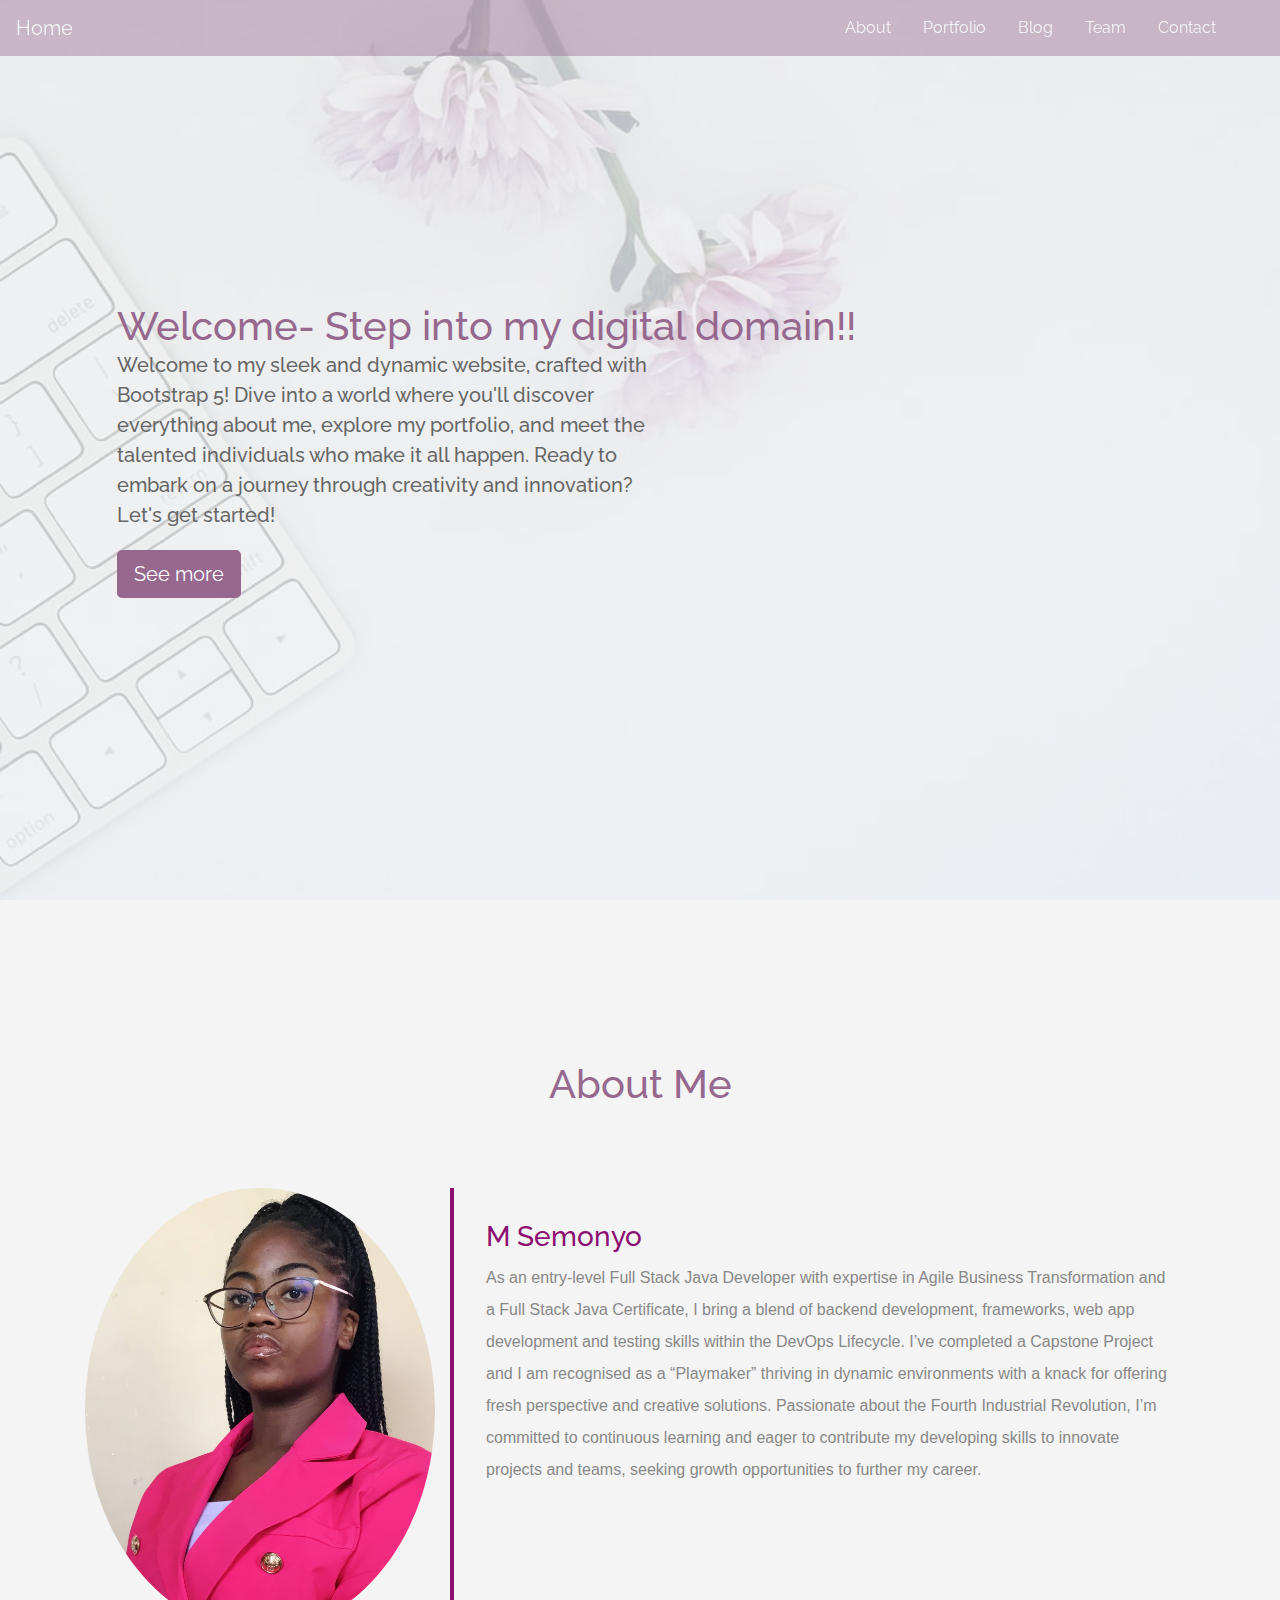
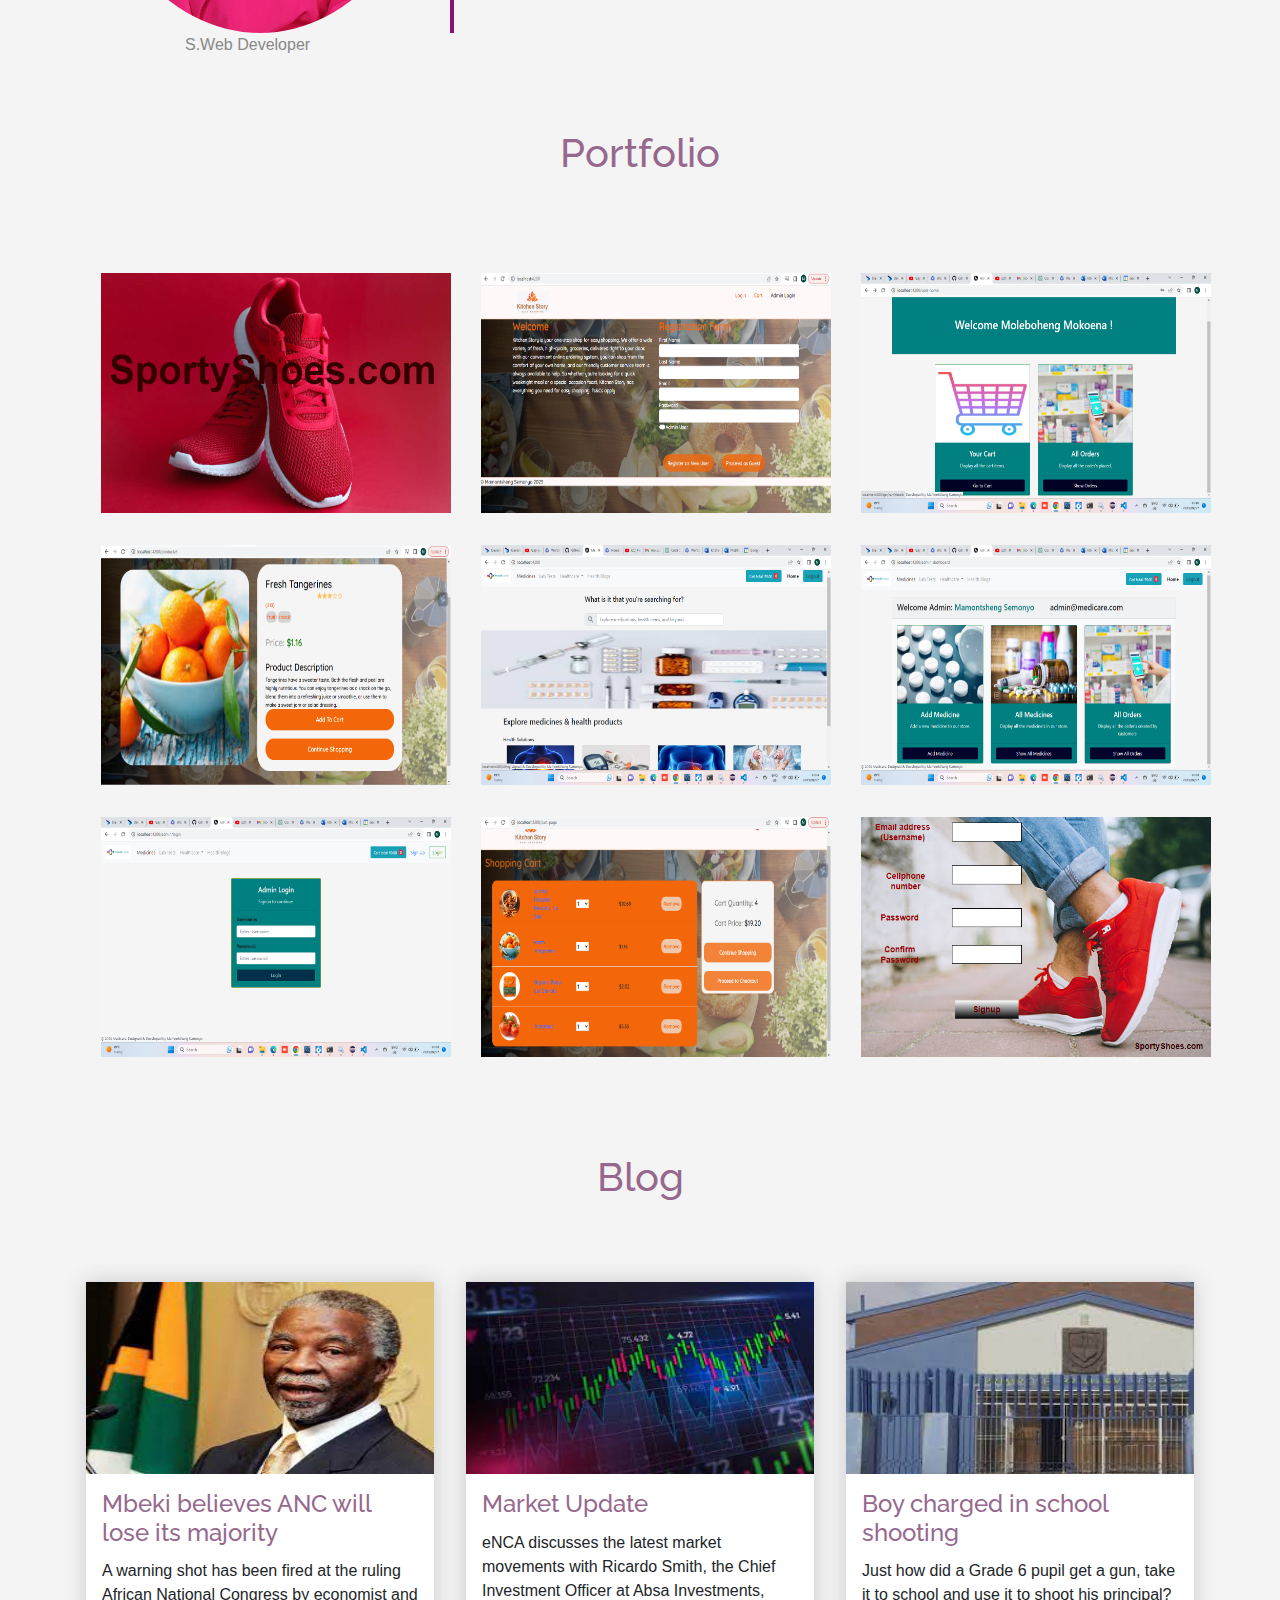
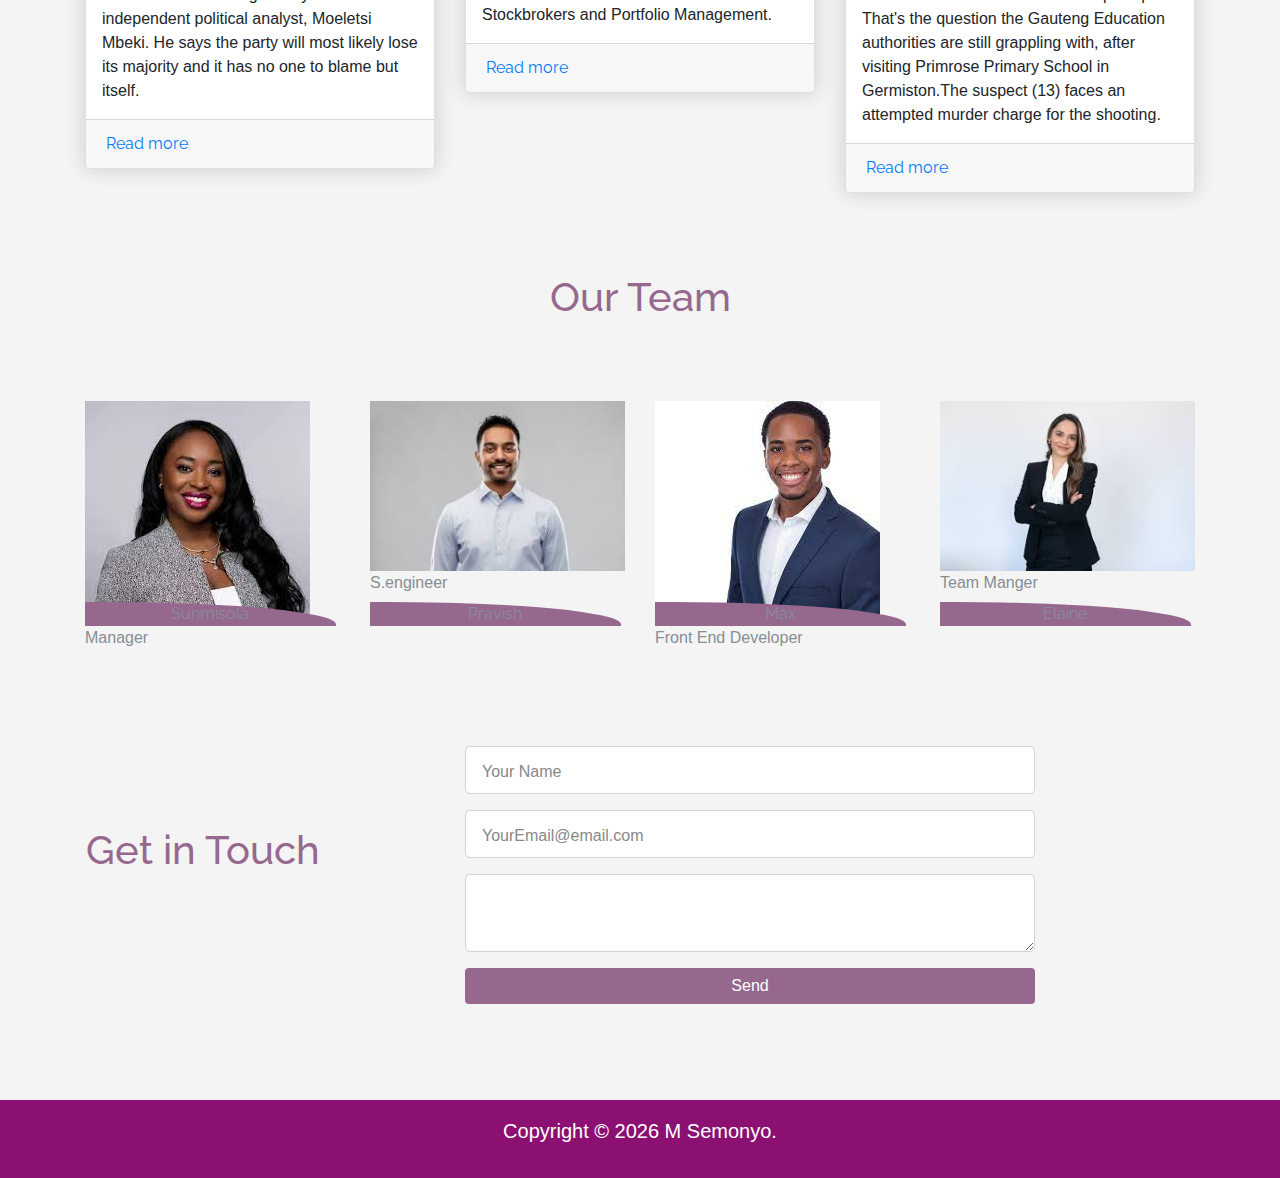
==== index.html @ 9a52df8c "first commit" ====
<!DOCTYPE html>
<html lang="en">
<head>
	<title>Bootstrap 5 landing page</title>
	 <!-- add bootstrap css file -->

      <link rel="stylesheet" type="text/css" href="css/bootstrap.min.css">
      <link rel="stylesheet" type="text/css" href="css/main.css">

</head>
<body>
  <!-- navbar -->

  <nav class="navbar navbar-expand-lg fixed-top ">
	  <a class="navbar-brand" href="#">Home</a>
	  <button class="navbar-toggler" type="button" data-toggle="collapse" data-target="#navbarSupportedContent" aria-controls="navbarSupportedContent" aria-expanded="false" aria-label="Toggle navigation">
	    <span class="navbar-toggler-icon"></span>
	  </button>

	  <div class="collapse navbar-collapse " id="navbarSupportedContent">
	    <ul class="navbar-nav mr-4">
	      
	      <li class="nav-item">
	        <a class="nav-link" data-value="about" href="#">About</a>
	      </li>
	      <li class="nav-item">
	        <a class="nav-link " data-value="portfolio" href="#">Portfolio</a>
	      </li>
	      <li class="nav-item">
	        <a class="nav-link " data-value="blog" href="#">Blog</a>
	      </li>
	      <li class="nav-item">
	        <a class="nav-link " data-value="team" href="#">
	        Team</a>
	      </li>
	      <li class="nav-item">
	        <a class="nav-link " data-value="contact" href="#">Contact</a>
	      </li>
	    </ul>
	    
	  </div>
</nav>
<!-- header -->
<header class="header ">
  <div class="overlay"></div>
   <div class="container">
   	  <div class="description ">
  	<h1>
  		Welcome- Step into my digital domain!!
  		<p>
			Welcome to my sleek and dynamic website, crafted with Bootstrap 5!
		    Dive into a world where you'll discover everything about me, explore
		    my portfolio, and meet the talented individuals who make it all happen. 
			Ready to embark on a journey through creativity and innovation? 
			Let's get started!</p>
  		<button class="btn btn-outline-secondary btn-lg">See more</button>
  	</h1>
  </div>
   </div>
  
</header>

<!-- about section -->
<div class="about" id="about">
	<div class="container">
	  <h1 class="text-center">About Me</h1>
		<div class="row">
			<div class="col-lg-4 col-md-4 col-sm-12">
				<img src="images/IMG_3113.JPG" class="img-fluid">
				<span class="text-justify">S.Web Developer</span>
			</div>
			<div class="col-lg-8 col-md-8 col-sm-12 desc">
			  
				<h3>M Semonyo</h3>
				<p>
                    As an entry-level Full Stack Java Developer with expertise in
                    Agile Business Transformation and a Full Stack Java Certificate, 
                    I bring a blend of backend  development, frameworks, web app 
                    development and testing skills within the DevOps Lifecycle.
                    I’ve completed a Capstone Project and I am recognised as a 
                    “Playmaker” thriving in dynamic environments with a knack for 
                    offering fresh perspective and creative solutions. Passionate 
                    about the Fourth Industrial Revolution, I’m committed to continuous
                    learning and eager to contribute my developing skills to innovate
                    projects and teams, seeking growth opportunities to further my career. 
				</p>
			</div>
		</div>
	</div>
</div>

<!-- portfolio -->
<div class="portfolio" id="portfolio">
     <h1 class="text-center">Portfolio</h1>
	<div class="container">
		<div class="row">
			<div class="col-lg-4 col-md-4 col-sm-12">
				<img src="images/portfolio/image10.png" class="img-fluid">
			</div>
			<div class="col-lg-4 col-md-4 col-sm-12">
				<img src="images/portfolio/image2.png" class="img-fluid">
			</div>
			<div class="col-lg-4 col-md-4 col-sm-12">
				<img src="images/portfolio/image3.png" class="img-fluid">
			</div>

			<div class="col-lg-4 col-md-4 col-sm-12">
				<img src="images/portfolio/image4.png" class="img-fluid">
			</div>
			<div class="col-lg-4 col-md-4 col-sm-12">
				<img src="images/portfolio/image5.png" class="img-fluid">
			</div>
			<div class="col-lg-4 col-md-4 col-sm-12">
				<img src="images/portfolio/image6.png" class="img-fluid">
			</div>

			<div class="col-lg-4 col-md-4 col-sm-12">
				<img src="images/portfolio/image7.png" class="img-fluid">
			</div>
			<div class="col-lg-4 col-md-4 col-sm-12">
				<img src="images/portfolio/image8.png" class="img-fluid">
			</div>
			<div class="col-lg-4 col-md-4 col-sm-12">
				<img src="images/portfolio/image9.png" class="img-fluid">
			</div>
		</div>
	</div>
</div>


<!-- Posts section -->
<div class="blog" id="blog">
	<div class="container">
	<h1 class="text-center">Blog</h1>
		<div class="row">
			<div class="col-md-4 col-lg-4 col-sm-12">
				<div class="card">
					<div class="card-img">
						<img src="images/posts/ThaboMbeki.png" class="img-fluid">
					</div>
					
					<div class="card-body">
					<h4 class="card-title">Mbeki believes ANC will lose its majority</h4>
						<p class="card-text">
							
							A warning shot has been fired at the 
                            ruling African National Congress by economist 
                            and independent political analyst, Moeletsi Mbeki.
                            He says the party will most likely lose its majority
                            and it has no one to blame but itself.
						</p>
					</div>
					<div class="card-footer">
						<a href="https://www.enca.com/top-stories-videos/watch-2024-elections-mbeki-believes-anc-will-lose-its-majority
						" class="card-link">Read more</a>
					</div>
				</div>
			</div>
			<div class="col-md-4 col-lg-4 col-sm-12">
				<div class="card">
					<div class="card-img">
						<img src="images/posts/market.png" class="img-fluid">
					</div>
					
					<div class="card-body">
					   <h4 class="card-title">Market Update</h4>
						<p class="card-text">
							eNCA discusses the latest market movements 
                            with Ricardo Smith, the Chief Investment Officer at Absa 
                            Investments, Stockbrokers and Portfolio Management.
                            




						</p>
					</div>
					<div class="card-footer">
						<a href="https://www.enca.com/business-videos/enca-business-market-update-20-february-2024" class="card-link">Read more</a>
					</div>
				</div>
			</div>
			<div class="col-md-4 col-lg-4 col-sm-12">
				<div class="card">
					<div class="card-img">
						<img src="images/posts/boy.png" class="img-fluid">
					</div>
					
					<div class="card-body">
					<h4 class="card-title">Boy charged in school shooting</h4>
						<p class="card-text">
							Just how did a Grade 6 pupil get a gun,
                            take it to school and use it to shoot his principal?
                            That's the question the Gauteng  Education authorities 
                            are still grappling with, after visiting Primrose Primary
                            School in Germiston.The suspect (13) faces an attempted
                             murder charge for the shooting.
						</p>
					</div>
					<div class="card-footer">
						<a href="https://www.enca.com/news-videos/watch-boy-and-father-charged-school-shooting" class="card-link">Read more</a>
					</div>
				</div>
			</div>
		</div>
	</div>
</div>

<!-- Team section -->
<div class="team" id="team">
	<div class="container">
	   <h1 class="text-center">Our Team</h1>
		<div class="row">
			<div class="col-lg-3 col-md-3 col-sm-12 item">
				<img src="images/lady1.jpg" class="img-fluid" alt="team">
				<div class="des">
					<a href="sunmisola.html" class="employee-link text-muted">Sunmisola</a>
				 </div>
				<span class="text-muted">Manager</span>
			</div>
			<div class="col-lg-3 col-md-3 col-sm-12 item">
				<img src="images/man2.jpg" class="img-fluid" alt="team">
				<div class="des">
					<a href="Pravish.html" class="employee-link text-muted">Pravish</a>
				 </div>
				<span class="text-muted">S.engineer</span>
			</div>
			<div class="col-lg-3 col-md-3 col-sm-12 item">
				<img src="images/man1.jpg" class="img-fluid" alt="team">
				<div class="des">
					<a href="max.html" class="employee-link text-muted">Max</a>
				 </div>
				<span class="text-muted">Front End Developer</span>
			</div>
			<div class="col-lg-3 col-md-3 col-sm-12 item">
				<img src="images/lady2.jpg" class="img-fluid" alt="team">
				 <div class="des">
					<a href="elaine.html" class="employee-link text-muted">Elaine</a>
				 </div>
				<span class="text-muted">Team Manger</span>
			</div>
		</div>
	</div>
</div>

<!-- Contact form -->
<div class="contact-form" id="contact">
	<div class="container">
		<form>
			<div class="row">
				<div class="col-lg-4 col-md-4 col-sm-12">
				  <h1>Get in Touch</h1>	
				</div>
				<div class="col-lg-8 col-md-8 col-sm-12 right">
				   <div class="form-group">
				   	 <input type="text" class="form-control form-control-lg" placeholder="Your Name" name="">
				   </div>
				   <div class="form-group">
				   	 <input type="email" class="form-control form-control-lg" placeholder="YourEmail@email.com" name="email">
				   </div>
				   <div class="form-group">
				   	 <textarea class="form-control form-control-lg">
				   	 	
				   	 </textarea>
				   </div>
				   <input type="submit" class="btn btn-secondary btn-block" value="Send" name="">
				</div>
			</div>
		</form>
	</div>
</div>
	
	<footer class="footer mt-auto py-3" style="background:#8c1071;">
	<div class="container">
		<p class="text-center text-white lead">Copyright &copy; <script type="text/javascript">
			document.write(new Date().getFullYear());
		  </script> M Semonyo.</p>
	  
	</div>
  </footer>
<!-- add Javasscript file from js file -->
<script type="text/javascript" src="js/jquery.min.js"></script>
<script type="text/javascript" src="js/bootstrap.min.js"></script>
<script type="text/javascript" src='js/main.js'></script>

</body>
</html>
---- css/main.css ----
@import url('https://fonts.googleapis.com/css?family=Raleway');

body{
	padding: 0;
	margin: 0;
	background:#f4f4f4;

}
html,h1,h2,h3,h4,h5,h6,a{
	font-family: "Raleway";
}

::-webkit-scrollbar {
  width: 20px;
}

/* Track */
::-webkit-scrollbar-track {
  box-shadow: inset 0 0 5px grey;
  border-radius: 10px;
}
::-webkit-scrollbar{width : 15px;  }
/* Handle */
::-webkit-scrollbar-thumb {
  background: rgb(138, 49, 156);
  border-radius: 10px;
}

.navbar{
	background:#96688e69;
}
.nav-link , .navbar-brand{
	color: #f4f4f4;
	cursor: pointer;
}
.nav-link{
	margin-right: 1em !important;
}
.nav-link:hover{
	background: #f4f4f4;
	color:#96688e;

}
.navbar-collapse{
 justify-content: flex-end;
}
.navbar-toggler{
  background:#fff !important;
}

/*header style*/
.header{
	position: relative;
	background-image: url('../images/background.jpg');

	background-size: cover;
	background-position: center;
}
.overlay{
	position: absolute;
	min-height: 100%;
	min-width: 100%;
	left: 0;
	top: 0;
	background: rgba(244, 244, 244, 0.79);
}
.description{
    position: absolute;
    top: 30%;
    margin: auto;
    padding: 2em;

}
.description h1{
	color:#96688e ;
}
.description p{
	color:#666;
	font-size: 20px;
	width: 50%;
	line-height: 1.5;
}
.description button{
	border:1px  solid #96688e;
	background:#96688e;
	color:#fff;
}
.about{
	margin: 4em 0;
	padding: 1em;
	position: relative;
}
.about h1{
	color:#96688e;
	margin: 2em;
}
.about img{
	height: 100%;
    width: 100%;
    border-radius: 50%
}
.about span{
	display: block;
	color: #888;
	position: absolute;
	left: 115px;
}
.about .desc{
	padding: 2em;
	border-left:4px solid #8c1071;
}
.about .desc h3{
	color: #8c1071;
}
.about .desc p{
	line-height:2;
	color:#888;
}


/*Portfolio*/
.portfolio{
	margin: 4em 0;
    position: relative;	
}
.portfolio h1{
	color:#96688e;
	margin: 2em;	
}
.portfolio img{
	 height: 15rem;
	 width: 100%;
	 margin: 1em;

	

}

/*blog style*/

.blog{
	margin: 4em 0;
	position: relative;	
}
.blog h1{
	color:#96688e;
	margin: 2em;	
}
.blog .card{
	box-shadow: 0 0 20px #ccc;
}
.blog .card img{
	width: 100%;
	height: 12em;
}
@media and (max-width: 768px){
 .team .item img{
 	width: 100%;
 }	
}
.blog .card-title{
	color:#96688e;
	 
}
.blog .card-body{
	padding: 1em;
}
.team{
	margin: 4em 0;
	position: relative;

}
.team h1{
	color:#96688e;
	margin: 2em;	
}
.team .item{
	position: relative;
	overflow: hidden;	
}
.team .des{
	background: #96688e;
	color: #fff;
	text-align: center;
	border-top-right-radius: 93%;
	transition:.3s ease-in-out;
	position: absolute;
	width: 88%;
	bottom: 24px;


}
.team .item:hover .des{
	height: 100%;
	background:#1b02207d;
    position: absolute;
	width: 89%;
	padding: 5em;
	top: 0;
	border-top-right-radius: 0;
}
.contact-form{
	margin: 6em 0;
	position: relative;		
}

.contact-form h1{
	padding:2em 1px;
	color: #96688e; 
}
.contact-form .right{
	max-width: 600px;
}
.contact-form .right .btn-secondary{
	background:  #96688e;
	color: #fff;
	border:0;
}
.contact-form .right .form-control::placeholder{
	color: #888;
	font-size: 16px;
}
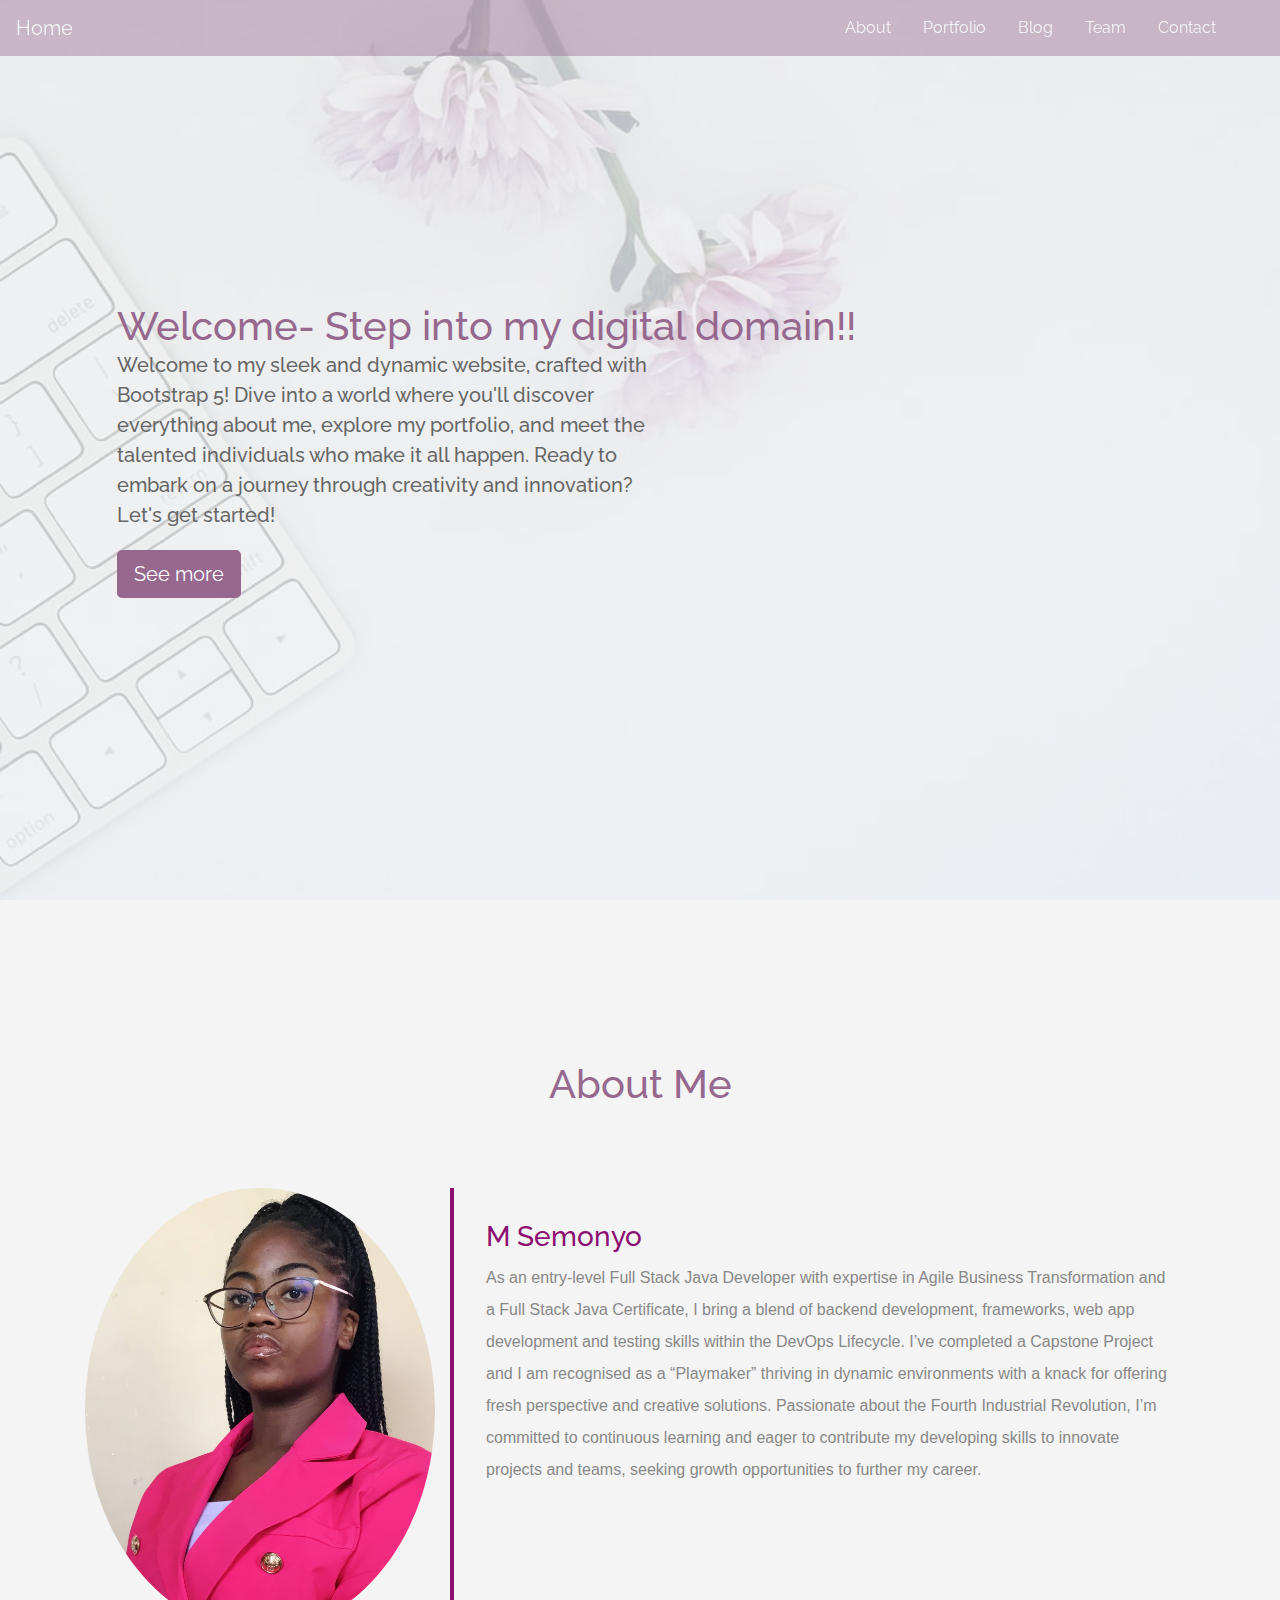
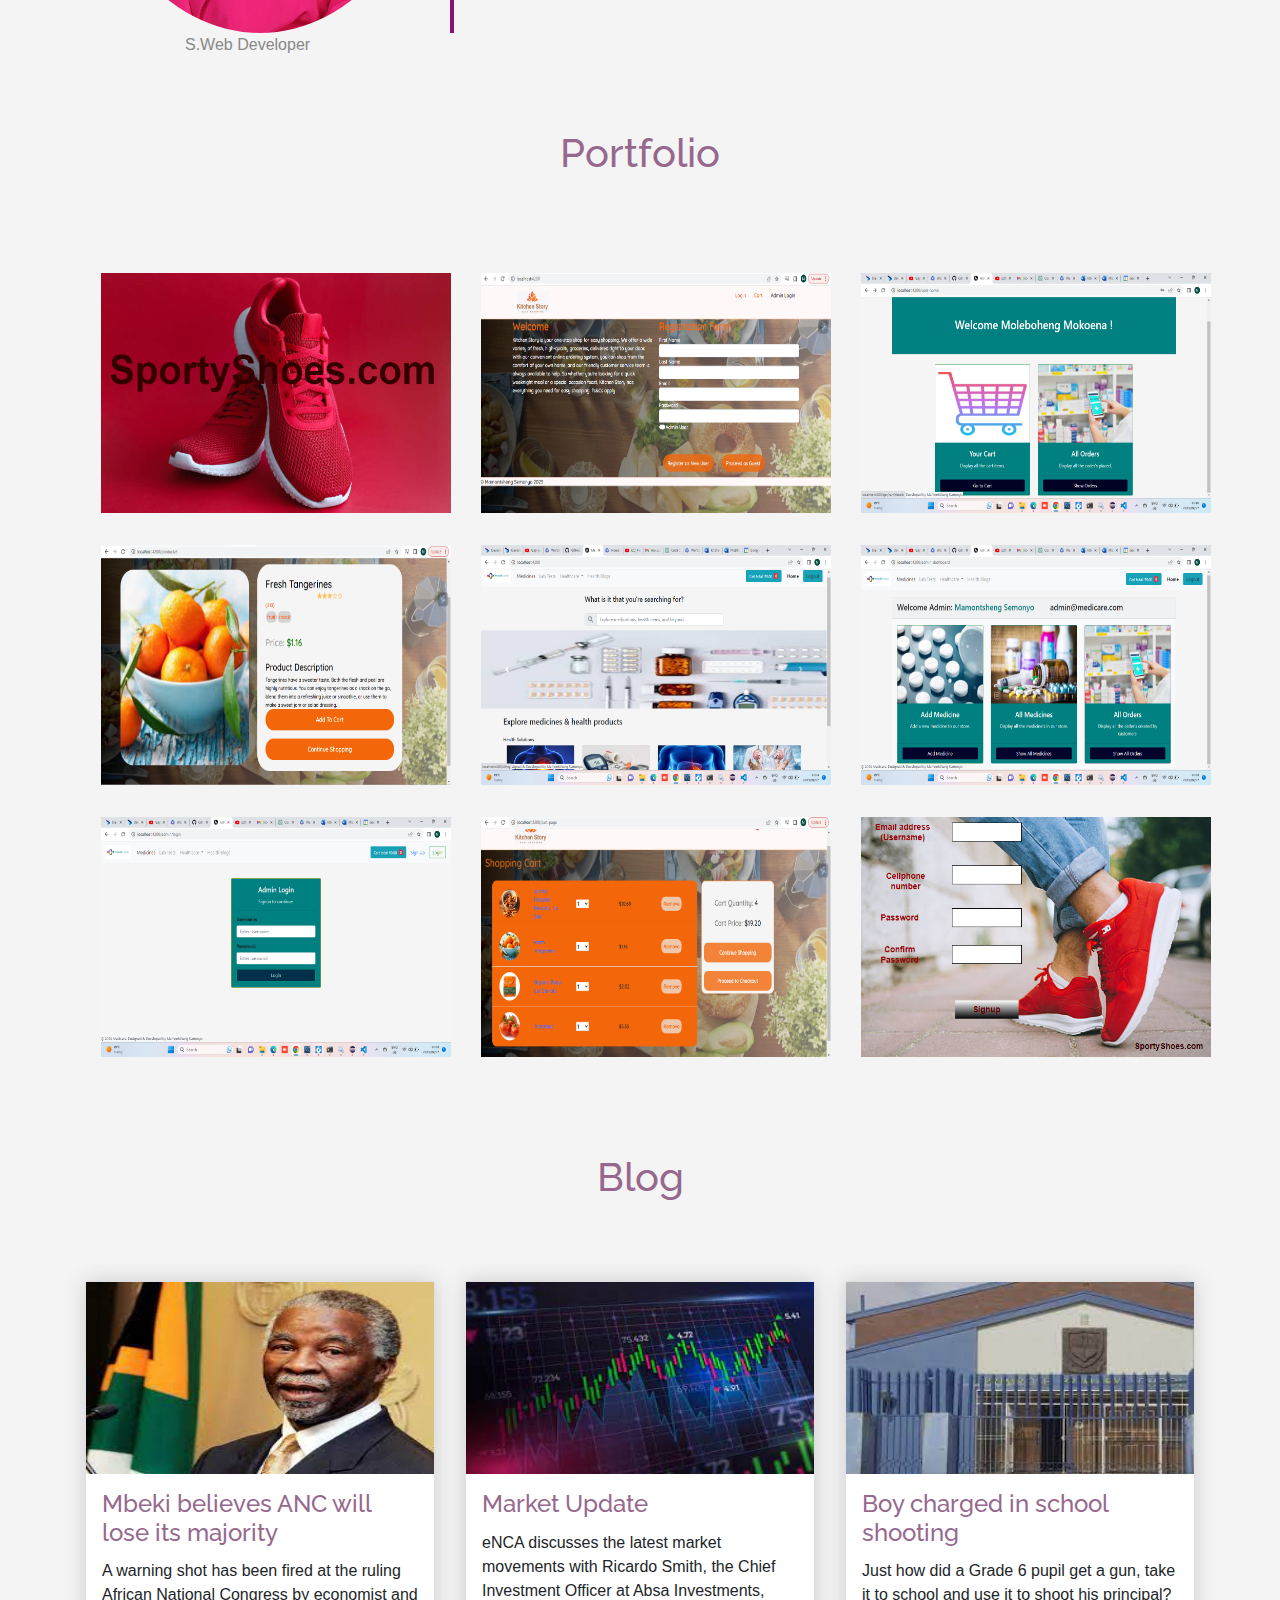
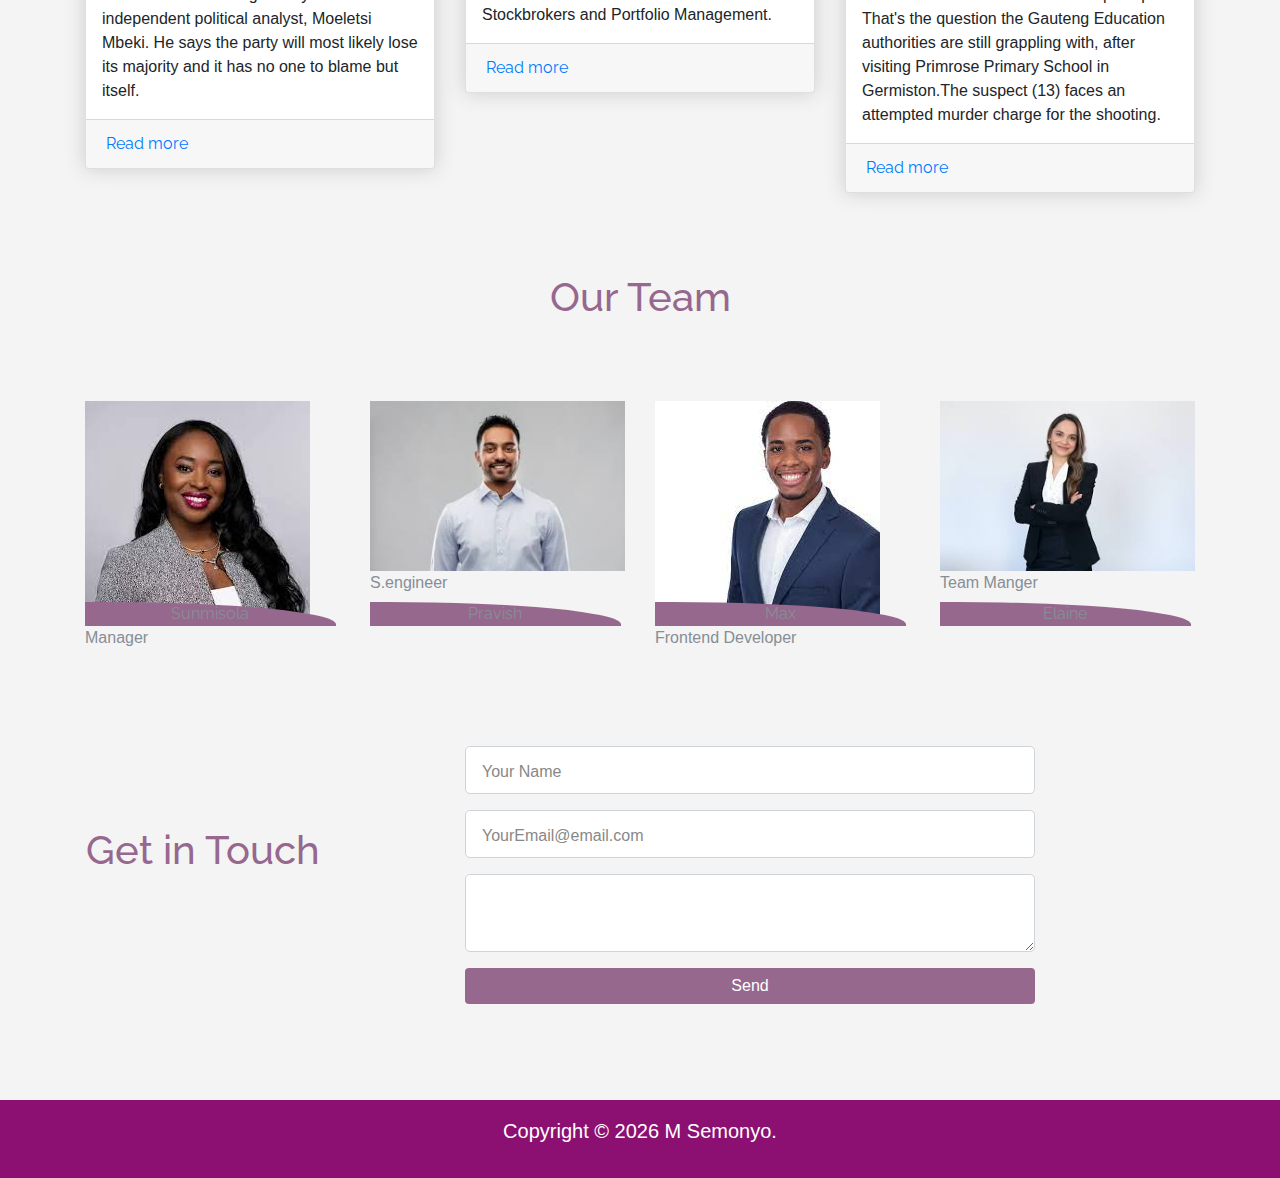
==== commit 555522c5: "Job description changes" ====
--- a/index.html
+++ b/index.html
@@ -230,7 +230,7 @@
 				<div class="des">
 					<a href="max.html" class="employee-link text-muted">Max</a>
 				 </div>
-				<span class="text-muted">Front End Developer</span>
+				<span class="text-muted">Frontend Developer</span>
 			</div>
 			<div class="col-lg-3 col-md-3 col-sm-12 item">
 				<img src="images/lady2.jpg" class="img-fluid" alt="team">
